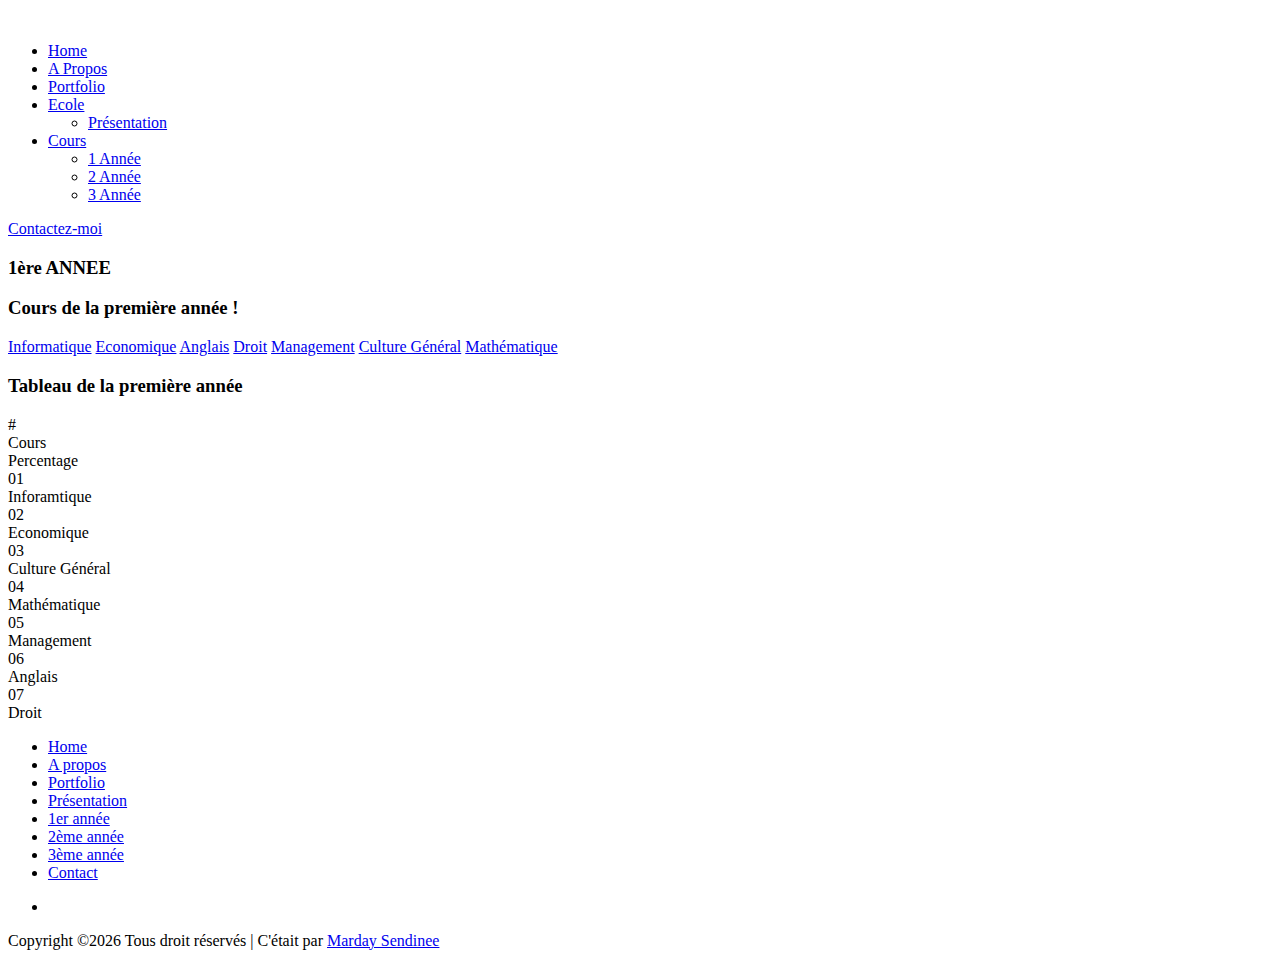
==== 1_annee.html @ f63683ca "Add files via upload" ====
<!doctype html>
<html class="no-js">

<head>
	<meta charset="utf-8">
	<meta http-equiv="x-ua-compatible" content="ie=edge">
	<title>1er ANNEE</title>
	<meta name="description" content="">
	<meta name="viewport" content="width=device-width, initial-scale=1">


	<!-- CSS here -->
	<link rel="stylesheet" href="css/bootstrap.min.css">
	<link rel="stylesheet" href="css/owl.carousel.min.css">
	<link rel="stylesheet" href="css/magnific-popup.css">
	<link rel="stylesheet" href="css/font-awesome.min.css">
	<link rel="stylesheet" href="css/themify-icons.css">
	<link rel="stylesheet" href="css/nice-select.css">
	<link rel="stylesheet" href="css/flaticon.css">
	<link rel="stylesheet" href="css/gijgo.css">
	<link rel="stylesheet" href="css/animate.min.css">
	<link rel="stylesheet" href="css/slicknav.css">
	<link rel="stylesheet" href="css/style.css">
</head>

<body>

<!-- header-start -->
<header>
	<div class="header-area ">
		<div id="sticky-header" class="main-header-area">
			<div class="container-fluid">
				<div class="row align-items-center">
					<div class="col-xl-3 col-lg-2">
						<div class="logo">
							<a href="index.html">
								<img src="img/" alt="">
							</a>
						</div>
					</div>
					<div class="col-xl-6 col-lg-7">
						<div class="main-menu  d-none d-lg-block">
							<nav>
								<ul id="navigation">
									<li><a class="active" href="index.html">Home</a></li>
									<li><a href="propos.html">A Propos</a></li>
									<li><a href="portfolio.html">Portfolio</a></li>
									<li><a href="#">Ecole<i class="ti-angle-down"></i></a>
										<ul class="submenu">
											<li><a href="presentation.html">Présentation</a></li>

										</ul>
									</li>
									<li><a href="#">Cours<i class="ti-angle-down"></i></a>
										<ul class="submenu">
											<li><a href="1_annee.html">1 Année</a></li>
											<li><a href="2_annee.html">2 Année</a></li>
											<li><a href="3_annee.html">3 Année</a></li>
										</ul>
									</li>
								</ul>
							</nav>
						</div>
					</div>
					<div class="col-xl-3 col-lg-3 d-none d-lg-block">
						<div class="Appointment">
							<div class="book_btn d-none d-lg-block">
								<a  href="contact.html">Contactez-moi</a>
							</div>
						</div>
					</div>
					<div class="col-12">
						<div class="mobile_menu d-block d-lg-none"></div>
					</div>
				</div>

			</div>
		</div>
	</div>
</header>
<!-- header-end -->
	
		<!-- bradcam_area  -->
		<div class="bradcam_area bradcam_bg_1">
			<div class="container">
				<div class="row">
					<div class="col-xl-12">
						<div class="bradcam_text text-center">
							<h3>1ère ANNEE</h3>
						</div>
					</div>
				</div>
			</div>
		</div>
		<!-- /bradcam_area  -->

	<!-- Start Button -->
	<section class="button-area">
		<div class="container box_1170 border-top-generic">
			<h3 class="text-heading">Cours de la première  année !</h3>
			<div class="button-group-area mt-10">
				<a href="https://drive.google.com/drive/folders/1gyzM9XEpqyYrhBpXBBFq2w1Y6bwKDvLF?usp=sharing" class="genric-btn default-border circle arrow">Informatique<span
						class="lnr lnr-arrow-right"></span></a>
				<a href="https://drive.google.com/drive/folders/1VkX8q8ld_ZBlMMtRL0rXyQK0SiCNajPF?usp=sharing" class="genric-btn primary-border circle arrow">Economique<span
						class="lnr lnr-arrow-right"></span></a>
				<a href="https://drive.google.com/drive/folders/1k6RNkkjGEzSWFFeIZisjd85tdmxS2czX?usp=sharing" class="genric-btn success-border circle arrow">Anglais<span
						class="lnr lnr-arrow-right"></span></a>
				<a href="https://drive.google.com/drive/folders/1YThhaov8Lv18S1R802-FIJFwimcvFgiy?usp=sharing" class="genric-btn info-border circle arrow">Droit<span
						class="lnr lnr-arrow-right"></span></a>
				<a href="https://drive.google.com/drive/folders/1OFgqxcnbnDcOKEVlpeiEdwLB2cth-7it?usp=sharing" class="genric-btn warning-border circle arrow">Management<span
						class="lnr lnr-arrow-right"></span></a>
				<a href="https://drive.google.com/drive/folders/1DbUwOjIoTmY9CjqZiZN1cnIzcQxk9Z1U?usp=sharing" class="genric-btn danger-border circle arrow">Culture Général<span
						class="lnr lnr-arrow-right"></span></a>
				<a href="https://drive.google.com/drive/folders/185nAUdRAeMuTMP8UnhdbEAjufBY3RSxd?usp=sharing" class="genric-btn warning-border circle arrow">Mathématique<span
						class="lnr lnr-arrow-right"></span></a>
			</div>
		</div>
	</section>
	<!-- End Button -->

	<!-- Start Align Area -->
			<div class="section-top-border">
				<h3 class="mb-30">Tableau de la première année</h3>
				<div class="progress-table-wrap">
					<div class="progress-table">
						<div class="table-head">
							<div class="serial">#</div>
							<div class="country">Cours</div>
							<div class="percentage">Percentage</div>
						</div>
						<div class="table-row">
							<div class="serial">01</div>
							<div class="country">Inforamtique</div>
							<div class="percentage">
								<div class="progress">
									<div class="progress-bar color-1" role="progressbar" style="width: 80%"
										aria-valuenow="80" aria-valuemin="0" aria-valuemax="100"></div>
								</div>
							</div>
						</div>
						<div class="table-row">
							<div class="serial">02</div>
							<div class="country">Economique</div>
							<div class="percentage">
								<div class="progress">
									<div class="progress-bar color-2" role="progressbar" style="width: 30%"
										aria-valuenow="30" aria-valuemin="0" aria-valuemax="100"></div>
								</div>
							</div>
						</div>
						<div class="table-row">
							<div class="serial">03</div>
							<div class="country">Culture Général</div>
							<div class="percentage">
								<div class="progress">
									<div class="progress-bar color-3" role="progressbar" style="width: 55%"
										aria-valuenow="55" aria-valuemin="0" aria-valuemax="100"></div>
								</div>
							</div>
						</div>
						<div class="table-row">
							<div class="serial">04</div>
							<div class="country">Mathématique</div>
							<div class="percentage">
								<div class="progress">
									<div class="progress-bar color-4" role="progressbar" style="width: 60%"
										aria-valuenow="60" aria-valuemin="0" aria-valuemax="100"></div>
								</div>
							</div>
						</div>
						<div class="table-row">
							<div class="serial">05</div>
							<div class="country">Management</div>
							<div class="percentage">
								<div class="progress">
									<div class="progress-bar color-8" role="progressbar" style="width: 40%"
										aria-valuenow="40" aria-valuemin="0" aria-valuemax="100"></div>
								</div>
							</div>
						</div>
						<div class="table-row">
							<div class="serial">06</div>
							<div class="country">Anglais</div>
							<div class="percentage">
								<div class="progress">
									<div class="progress-bar color-6" role="progressbar" style="width: 70%"
										aria-valuenow="70" aria-valuemin="0" aria-valuemax="100"></div>
								</div>
							</div>
						</div>
						<div class="table-row">
							<div class="serial">07</div>
							<div class="country">Droit</div>
							<div class="percentage">
								<div class="progress">
									<div class="progress-bar color-7" role="progressbar" style="width: 30%"
										aria-valuenow="30" aria-valuemin="0" aria-valuemax="100"></div>
								</div>
							</div>
						</div>
					</div>
				</div>
			</div>
	<!-- End Align Area -->

<!-- footer start -->
<footer class="footer">
	<div class="footer_top">
		<div class="container">
			<div class="row align-items-center">
				<div class="col-xl-6 col-md-6">
					<div class="menu_links">
						<ul>
							<li><a href="index.html">Home</a></li>
							<li><a href="propos.html">A propos</a></li>
							<li><a href="portfolio.html">Portfolio</a></li>
							<li><a href="presentation.html">Présentation</a></li>
							<li><a href="1_annee.html">1er année</a></li>
							<li><a href="2_annee.html">2ème année</a></li>
							<li><a href="3_annee.html">3ème année</a></li>
							<li><a href="contact.html">Contact</a></li>

						</ul>
					</div>
				</div>
				<div class="col-xl-6 col-md-6">
					<div class="socail_links">
						<ul>
							<li><a href="https://www.linkedin.com/in/sendinee-marday-591853164/"> <i class="fa fa-linkedin"></i> </a></li>
						</ul>
					</div>
				</div>
			</div>
		</div>
	</div>
	<div class="copy-right_text">
		<div class="container">
			<div class="footer_border"></div>
			<div class="row">
				<div class="col-xl-12">
					<p class="copy_right text-center">
						<!---------------------------------------Link ------------------------------------------------------->
						Copyright &copy;<script>document.write(new Date().getFullYear());</script> Tous droit réservés | C'était <i class="fa fa-heart-o" aria-hidden="true"></i> par <a href="https://www.linkedin.com/in/sendinee-marday-591853164/" target="_blank">Marday Sendinee</a>
						<!------------------------------------------- Link ---------------------------------------->
					</p>
				</div>
			</div>
		</div>
	</div>
</footer>
<!--/ footer end  -->

	<!-- JS here -->
	<script src="js/vendor/modernizr-3.5.0.min.js"></script>
	<script src="js/vendor/jquery-1.12.4.min.js"></script>
	<script src="js/popper.min.js"></script>
	<script src="js/bootstrap.min.js"></script>
	<script src="js/owl.carousel.min.js"></script>
	<script src="js/isotope.pkgd.min.js"></script>
	<script src="js/ajax-form.js"></script>
	<script src="js/waypoints.min.js"></script>
	<script src="js/jquery.counterup.min.js"></script>
	<script src="js/imagesloaded.pkgd.min.js"></script>
	<script src="js/scrollIt.js"></script>
	<script src="js/jquery.scrollUp.min.js"></script>
	<script src="js/wow.min.js"></script>
	<script src="js/nice-select.min.js"></script>
	<script src="js/jquery.slicknav.min.js"></script>
	<script src="js/jquery.magnific-popup.min.js"></script>
	<script src="js/plugins.js"></script>
	<script src="js/gijgo.min.js"></script>

	<!--contact js-->
	<script src="js/contact.js"></script>
	<script src="js/jquery.ajaxchimp.min.js"></script>
	<script src="js/jquery.form.js"></script>
	<script src="js/jquery.validate.min.js"></script>
	<script src="js/mail-script.js"></script>

	<script src="js/main.js"></script>
    <script>
        $('#datepicker').datepicker({
            iconsLibrary: 'fontawesome',
            icons: {
             rightIcon: '<span class="fa fa-caret-down"></span>'
         }
        });
        $('#datepicker2').datepicker({
            iconsLibrary: 'fontawesome',
            icons: {
             rightIcon: '<span class="fa fa-caret-down"></span>'
         }

        });
    </script>
</body>
</html>
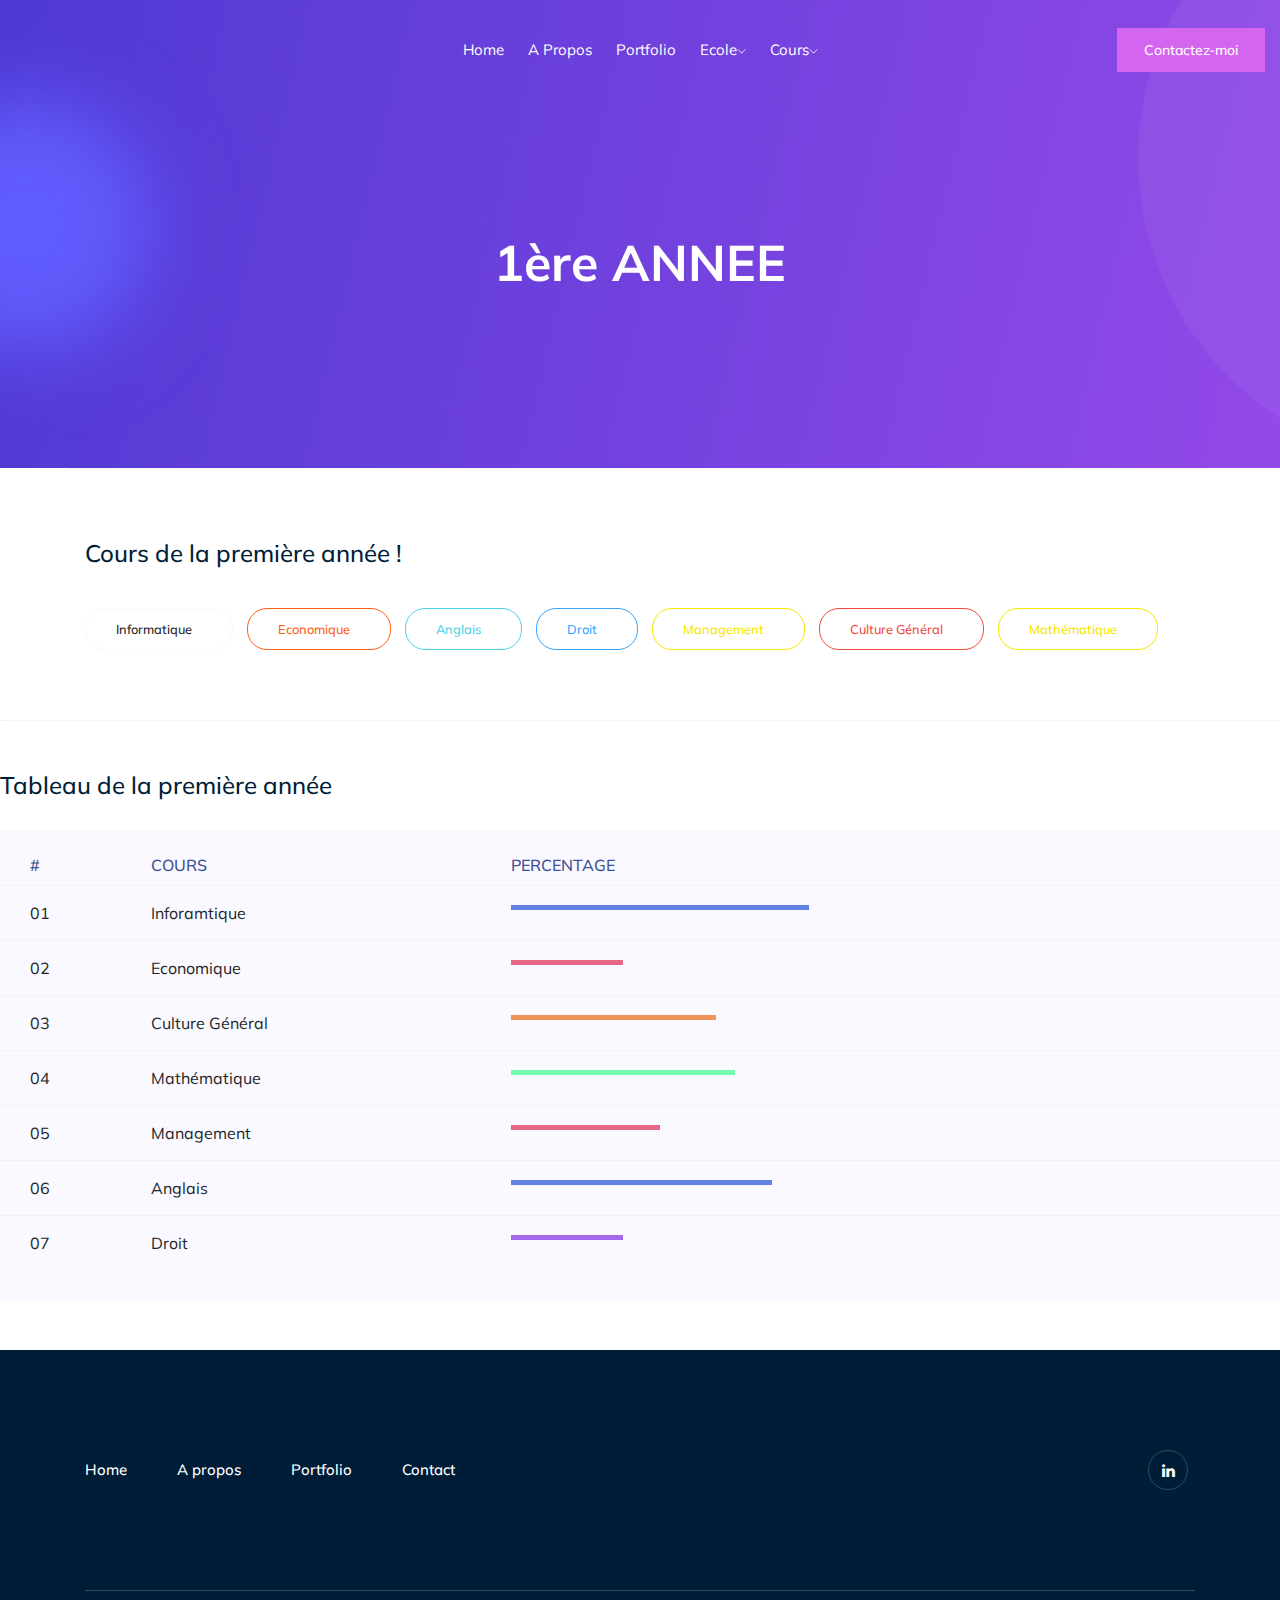
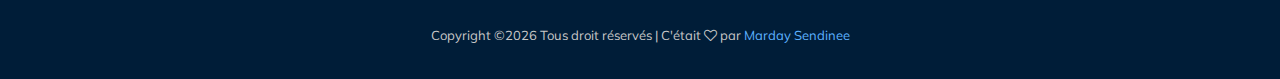
==== commit 298931aa: "Update 1_annee.html" ====
--- a/1_annee.html
+++ b/1_annee.html
@@ -214,10 +214,6 @@
 							<li><a href="index.html">Home</a></li>
 							<li><a href="propos.html">A propos</a></li>
 							<li><a href="portfolio.html">Portfolio</a></li>
-							<li><a href="presentation.html">Présentation</a></li>
-							<li><a href="1_annee.html">1er année</a></li>
-							<li><a href="2_annee.html">2ème année</a></li>
-							<li><a href="3_annee.html">3ème année</a></li>
 							<li><a href="contact.html">Contact</a></li>
 
 						</ul>
@@ -294,4 +290,4 @@
         });
     </script>
 </body>
-</html>+</html>
--- a/css/themify-icons.css
+++ b/css/themify-icons.css
@@ -0,0 +1,1081 @@
+@font-face {
+	font-family: 'themify';
+	src:url('../fonts/themify.eot?-fvbane');
+	src:url('../fonts/themify.eot?#iefix-fvbane') format('embedded-opentype'),
+		url('../fonts/themify.woff?-fvbane') format('woff'),
+		url('../fonts/themify.ttf?-fvbane') format('truetype'),
+		url('../fonts/themify.svg?-fvbane#themify') format('svg');
+	font-weight: normal;
+	font-style: normal;
+}
+
+[class^="ti-"], [class*=" ti-"] {
+	font-family: 'themify';
+	/* speak: none; */
+	font-style: normal;
+	font-weight: normal;
+	font-variant: normal;
+	text-transform: none;
+	line-height: 1;
+
+	/* Better Font Rendering =========== */
+	-webkit-font-smoothing: antialiased;
+	-moz-osx-font-smoothing: grayscale;
+}
+
+.ti-wand:before {
+	content: "\e600";
+}
+.ti-volume:before {
+	content: "\e601";
+}
+.ti-user:before {
+	content: "\e602";
+}
+.ti-unlock:before {
+	content: "\e603";
+}
+.ti-unlink:before {
+	content: "\e604";
+}
+.ti-trash:before {
+	content: "\e605";
+}
+.ti-thought:before {
+	content: "\e606";
+}
+.ti-target:before {
+	content: "\e607";
+}
+.ti-tag:before {
+	content: "\e608";
+}
+.ti-tablet:before {
+	content: "\e609";
+}
+.ti-star:before {
+	content: "\e60a";
+}
+.ti-spray:before {
+	content: "\e60b";
+}
+.ti-signal:before {
+	content: "\e60c";
+}
+.ti-shopping-cart:before {
+	content: "\e60d";
+}
+.ti-shopping-cart-full:before {
+	content: "\e60e";
+}
+.ti-settings:before {
+	content: "\e60f";
+}
+.ti-search:before {
+	content: "\e610";
+}
+.ti-zoom-in:before {
+	content: "\e611";
+}
+.ti-zoom-out:before {
+	content: "\e612";
+}
+.ti-cut:before {
+	content: "\e613";
+}
+.ti-ruler:before {
+	content: "\e614";
+}
+.ti-ruler-pencil:before {
+	content: "\e615";
+}
+.ti-ruler-alt:before {
+	content: "\e616";
+}
+.ti-bookmark:before {
+	content: "\e617";
+}
+.ti-bookmark-alt:before {
+	content: "\e618";
+}
+.ti-reload:before {
+	content: "\e619";
+}
+.ti-plus:before {
+	content: "\e61a";
+}
+.ti-pin:before {
+	content: "\e61b";
+}
+.ti-pencil:before {
+	content: "\e61c";
+}
+.ti-pencil-alt:before {
+	content: "\e61d";
+}
+.ti-paint-roller:before {
+	content: "\e61e";
+}
+.ti-paint-bucket:before {
+	content: "\e61f";
+}
+.ti-na:before {
+	content: "\e620";
+}
+.ti-mobile:before {
+	content: "\e621";
+}
+.ti-minus:before {
+	content: "\e622";
+}
+.ti-medall:before {
+	content: "\e623";
+}
+.ti-medall-alt:before {
+	content: "\e624";
+}
+.ti-marker:before {
+	content: "\e625";
+}
+.ti-marker-alt:before {
+	content: "\e626";
+}
+.ti-arrow-up:before {
+	content: "\e627";
+}
+.ti-arrow-right:before {
+	content: "\e628";
+}
+.ti-arrow-left:before {
+	content: "\e629";
+}
+.ti-arrow-down:before {
+	content: "\e62a";
+}
+.ti-lock:before {
+	content: "\e62b";
+}
+.ti-location-arrow:before {
+	content: "\e62c";
+}
+.ti-link:before {
+	content: "\e62d";
+}
+.ti-layout:before {
+	content: "\e62e";
+}
+.ti-layers:before {
+	content: "\e62f";
+}
+.ti-layers-alt:before {
+	content: "\e630";
+}
+.ti-key:before {
+	content: "\e631";
+}
+.ti-import:before {
+	content: "\e632";
+}
+.ti-image:before {
+	content: "\e633";
+}
+.ti-heart:before {
+	content: "\e634";
+}
+.ti-heart-broken:before {
+	content: "\e635";
+}
+.ti-hand-stop:before {
+	content: "\e636";
+}
+.ti-hand-open:before {
+	content: "\e637";
+}
+.ti-hand-drag:before {
+	content: "\e638";
+}
+.ti-folder:before {
+	content: "\e639";
+}
+.ti-flag:before {
+	content: "\e63a";
+}
+.ti-flag-alt:before {
+	content: "\e63b";
+}
+.ti-flag-alt-2:before {
+	content: "\e63c";
+}
+.ti-eye:before {
+	content: "\e63d";
+}
+.ti-export:before {
+	content: "\e63e";
+}
+.ti-exchange-vertical:before {
+	content: "\e63f";
+}
+.ti-desktop:before {
+	content: "\e640";
+}
+.ti-cup:before {
+	content: "\e641";
+}
+.ti-crown:before {
+	content: "\e642";
+}
+.ti-comments:before {
+	content: "\e643";
+}
+.ti-comment:before {
+	content: "\e644";
+}
+.ti-comment-alt:before {
+	content: "\e645";
+}
+.ti-close:before {
+	content: "\e646";
+}
+.ti-clip:before {
+	content: "\e647";
+}
+.ti-angle-up:before {
+	content: "\e648";
+}
+.ti-angle-right:before {
+	content: "\e649";
+}
+.ti-angle-left:before {
+	content: "\e64a";
+}
+.ti-angle-down:before {
+	content: "\e64b";
+}
+.ti-check:before {
+	content: "\e64c";
+}
+.ti-check-box:before {
+	content: "\e64d";
+}
+.ti-camera:before {
+	content: "\e64e";
+}
+.ti-announcement:before {
+	content: "\e64f";
+}
+.ti-brush:before {
+	content: "\e650";
+}
+.ti-briefcase:before {
+	content: "\e651";
+}
+.ti-bolt:before {
+	content: "\e652";
+}
+.ti-bolt-alt:before {
+	content: "\e653";
+}
+.ti-blackboard:before {
+	content: "\e654";
+}
+.ti-bag:before {
+	content: "\e655";
+}
+.ti-move:before {
+	content: "\e656";
+}
+.ti-arrows-vertical:before {
+	content: "\e657";
+}
+.ti-arrows-horizontal:before {
+	content: "\e658";
+}
+.ti-fullscreen:before {
+	content: "\e659";
+}
+.ti-arrow-top-right:before {
+	content: "\e65a";
+}
+.ti-arrow-top-left:before {
+	content: "\e65b";
+}
+.ti-arrow-circle-up:before {
+	content: "\e65c";
+}
+.ti-arrow-circle-right:before {
+	content: "\e65d";
+}
+.ti-arrow-circle-left:before {
+	content: "\e65e";
+}
+.ti-arrow-circle-down:before {
+	content: "\e65f";
+}
+.ti-angle-double-up:before {
+	content: "\e660";
+}
+.ti-angle-double-right:before {
+	content: "\e661";
+}
+.ti-angle-double-left:before {
+	content: "\e662";
+}
+.ti-angle-double-down:before {
+	content: "\e663";
+}
+.ti-zip:before {
+	content: "\e664";
+}
+.ti-world:before {
+	content: "\e665";
+}
+.ti-wheelchair:before {
+	content: "\e666";
+}
+.ti-view-list:before {
+	content: "\e667";
+}
+.ti-view-list-alt:before {
+	content: "\e668";
+}
+.ti-view-grid:before {
+	content: "\e669";
+}
+.ti-uppercase:before {
+	content: "\e66a";
+}
+.ti-upload:before {
+	content: "\e66b";
+}
+.ti-underline:before {
+	content: "\e66c";
+}
+.ti-truck:before {
+	content: "\e66d";
+}
+.ti-timer:before {
+	content: "\e66e";
+}
+.ti-ticket:before {
+	content: "\e66f";
+}
+.ti-thumb-up:before {
+	content: "\e670";
+}
+.ti-thumb-down:before {
+	content: "\e671";
+}
+.ti-text:before {
+	content: "\e672";
+}
+.ti-stats-up:before {
+	content: "\e673";
+}
+.ti-stats-down:before {
+	content: "\e674";
+}
+.ti-split-v:before {
+	content: "\e675";
+}
+.ti-split-h:before {
+	content: "\e676";
+}
+.ti-smallcap:before {
+	content: "\e677";
+}
+.ti-shine:before {
+	content: "\e678";
+}
+.ti-shift-right:before {
+	content: "\e679";
+}
+.ti-shift-left:before {
+	content: "\e67a";
+}
+.ti-shield:before {
+	content: "\e67b";
+}
+.ti-notepad:before {
+	content: "\e67c";
+}
+.ti-server:before {
+	content: "\e67d";
+}
+.ti-quote-right:before {
+	content: "\e67e";
+}
+.ti-quote-left:before {
+	content: "\e67f";
+}
+.ti-pulse:before {
+	content: "\e680";
+}
+.ti-printer:before {
+	content: "\e681";
+}
+.ti-power-off:before {
+	content: "\e682";
+}
+.ti-plug:before {
+	content: "\e683";
+}
+.ti-pie-chart:before {
+	content: "\e684";
+}
+.ti-paragraph:before {
+	content: "\e685";
+}
+.ti-panel:before {
+	content: "\e686";
+}
+.ti-package:before {
+	content: "\e687";
+}
+.ti-music:before {
+	content: "\e688";
+}
+.ti-music-alt:before {
+	content: "\e689";
+}
+.ti-mouse:before {
+	content: "\e68a";
+}
+.ti-mouse-alt:before {
+	content: "\e68b";
+}
+.ti-money:before {
+	content: "\e68c";
+}
+.ti-microphone:before {
+	content: "\e68d";
+}
+.ti-menu:before {
+	content: "\e68e";
+}
+.ti-menu-alt:before {
+	content: "\e68f";
+}
+.ti-map:before {
+	content: "\e690";
+}
+.ti-map-alt:before {
+	content: "\e691";
+}
+.ti-loop:before {
+	content: "\e692";
+}
+.ti-location-pin:before {
+	content: "\e693";
+}
+.ti-list:before {
+	content: "\e694";
+}
+.ti-light-bulb:before {
+	content: "\e695";
+}
+.ti-Italic:before {
+	content: "\e696";
+}
+.ti-info:before {
+	content: "\e697";
+}
+.ti-infinite:before {
+	content: "\e698";
+}
+.ti-id-badge:before {
+	content: "\e699";
+}
+.ti-hummer:before {
+	content: "\e69a";
+}
+.ti-home:before {
+	content: "\e69b";
+}
+.ti-help:before {
+	content: "\e69c";
+}
+.ti-headphone:before {
+	content: "\e69d";
+}
+.ti-harddrives:before {
+	content: "\e69e";
+}
+.ti-harddrive:before {
+	content: "\e69f";
+}
+.ti-gift:before {
+	content: "\e6a0";
+}
+.ti-game:before {
+	content: "\e6a1";
+}
+.ti-filter:before {
+	content: "\e6a2";
+}
+.ti-files:before {
+	content: "\e6a3";
+}
+.ti-file:before {
+	content: "\e6a4";
+}
+.ti-eraser:before {
+	content: "\e6a5";
+}
+.ti-envelope:before {
+	content: "\e6a6";
+}
+.ti-download:before {
+	content: "\e6a7";
+}
+.ti-direction:before {
+	content: "\e6a8";
+}
+.ti-direction-alt:before {
+	content: "\e6a9";
+}
+.ti-dashboard:before {
+	content: "\e6aa";
+}
+.ti-control-stop:before {
+	content: "\e6ab";
+}
+.ti-control-shuffle:before {
+	content: "\e6ac";
+}
+.ti-control-play:before {
+	content: "\e6ad";
+}
+.ti-control-pause:before {
+	content: "\e6ae";
+}
+.ti-control-forward:before {
+	content: "\e6af";
+}
+.ti-control-backward:before {
+	content: "\e6b0";
+}
+.ti-cloud:before {
+	content: "\e6b1";
+}
+.ti-cloud-up:before {
+	content: "\e6b2";
+}
+.ti-cloud-down:before {
+	content: "\e6b3";
+}
+.ti-clipboard:before {
+	content: "\e6b4";
+}
+.ti-car:before {
+	content: "\e6b5";
+}
+.ti-calendar:before {
+	content: "\e6b6";
+}
+.ti-book:before {
+	content: "\e6b7";
+}
+.ti-bell:before {
+	content: "\e6b8";
+}
+.ti-basketball:before {
+	content: "\e6b9";
+}
+.ti-bar-chart:before {
+	content: "\e6ba";
+}
+.ti-bar-chart-alt:before {
+	content: "\e6bb";
+}
+.ti-back-right:before {
+	content: "\e6bc";
+}
+.ti-back-left:before {
+	content: "\e6bd";
+}
+.ti-arrows-corner:before {
+	content: "\e6be";
+}
+.ti-archive:before {
+	content: "\e6bf";
+}
+.ti-anchor:before {
+	content: "\e6c0";
+}
+.ti-align-right:before {
+	content: "\e6c1";
+}
+.ti-align-left:before {
+	content: "\e6c2";
+}
+.ti-align-justify:before {
+	content: "\e6c3";
+}
+.ti-align-center:before {
+	content: "\e6c4";
+}
+.ti-alert:before {
+	content: "\e6c5";
+}
+.ti-alarm-clock:before {
+	content: "\e6c6";
+}
+.ti-agenda:before {
+	content: "\e6c7";
+}
+.ti-write:before {
+	content: "\e6c8";
+}
+.ti-window:before {
+	content: "\e6c9";
+}
+.ti-widgetized:before {
+	content: "\e6ca";
+}
+.ti-widget:before {
+	content: "\e6cb";
+}
+.ti-widget-alt:before {
+	content: "\e6cc";
+}
+.ti-wallet:before {
+	content: "\e6cd";
+}
+.ti-video-clapper:before {
+	content: "\e6ce";
+}
+.ti-video-camera:before {
+	content: "\e6cf";
+}
+.ti-vector:before {
+	content: "\e6d0";
+}
+.ti-themify-logo:before {
+	content: "\e6d1";
+}
+.ti-themify-favicon:before {
+	content: "\e6d2";
+}
+.ti-themify-favicon-alt:before {
+	content: "\e6d3";
+}
+.ti-support:before {
+	content: "\e6d4";
+}
+.ti-stamp:before {
+	content: "\e6d5";
+}
+.ti-split-v-alt:before {
+	content: "\e6d6";
+}
+.ti-slice:before {
+	content: "\e6d7";
+}
+.ti-shortcode:before {
+	content: "\e6d8";
+}
+.ti-shift-right-alt:before {
+	content: "\e6d9";
+}
+.ti-shift-left-alt:before {
+	content: "\e6da";
+}
+.ti-ruler-alt-2:before {
+	content: "\e6db";
+}
+.ti-receipt:before {
+	content: "\e6dc";
+}
+.ti-pin2:before {
+	content: "\e6dd";
+}
+.ti-pin-alt:before {
+	content: "\e6de";
+}
+.ti-pencil-alt2:before {
+	content: "\e6df";
+}
+.ti-palette:before {
+	content: "\e6e0";
+}
+.ti-more:before {
+	content: "\e6e1";
+}
+.ti-more-alt:before {
+	content: "\e6e2";
+}
+.ti-microphone-alt:before {
+	content: "\e6e3";
+}
+.ti-magnet:before {
+	content: "\e6e4";
+}
+.ti-line-double:before {
+	content: "\e6e5";
+}
+.ti-line-dotted:before {
+	content: "\e6e6";
+}
+.ti-line-dashed:before {
+	content: "\e6e7";
+}
+.ti-layout-width-full:before {
+	content: "\e6e8";
+}
+.ti-layout-width-default:before {
+	content: "\e6e9";
+}
+.ti-layout-width-default-alt:before {
+	content: "\e6ea";
+}
+.ti-layout-tab:before {
+	content: "\e6eb";
+}
+.ti-layout-tab-window:before {
+	content: "\e6ec";
+}
+.ti-layout-tab-v:before {
+	content: "\e6ed";
+}
+.ti-layout-tab-min:before {
+	content: "\e6ee";
+}
+.ti-layout-slider:before {
+	content: "\e6ef";
+}
+.ti-layout-slider-alt:before {
+	content: "\e6f0";
+}
+.ti-layout-sidebar-right:before {
+	content: "\e6f1";
+}
+.ti-layout-sidebar-none:before {
+	content: "\e6f2";
+}
+.ti-layout-sidebar-left:before {
+	content: "\e6f3";
+}
+.ti-layout-placeholder:before {
+	content: "\e6f4";
+}
+.ti-layout-menu:before {
+	content: "\e6f5";
+}
+.ti-layout-menu-v:before {
+	content: "\e6f6";
+}
+.ti-layout-menu-separated:before {
+	content: "\e6f7";
+}
+.ti-layout-menu-full:before {
+	content: "\e6f8";
+}
+.ti-layout-media-right-alt:before {
+	content: "\e6f9";
+}
+.ti-layout-media-right:before {
+	content: "\e6fa";
+}
+.ti-layout-media-overlay:before {
+	content: "\e6fb";
+}
+.ti-layout-media-overlay-alt:before {
+	content: "\e6fc";
+}
+.ti-layout-media-overlay-alt-2:before {
+	content: "\e6fd";
+}
+.ti-layout-media-left-alt:before {
+	content: "\e6fe";
+}
+.ti-layout-media-left:before {
+	content: "\e6ff";
+}
+.ti-layout-media-center-alt:before {
+	content: "\e700";
+}
+.ti-layout-media-center:before {
+	content: "\e701";
+}
+.ti-layout-list-thumb:before {
+	content: "\e702";
+}
+.ti-layout-list-thumb-alt:before {
+	content: "\e703";
+}
+.ti-layout-list-post:before {
+	content: "\e704";
+}
+.ti-layout-list-large-image:before {
+	content: "\e705";
+}
+.ti-layout-line-solid:before {
+	content: "\e706";
+}
+.ti-layout-grid4:before {
+	content: "\e707";
+}
+.ti-layout-grid3:before {
+	content: "\e708";
+}
+.ti-layout-grid2:before {
+	content: "\e709";
+}
+.ti-layout-grid2-thumb:before {
+	content: "\e70a";
+}
+.ti-layout-cta-right:before {
+	content: "\e70b";
+}
+.ti-layout-cta-left:before {
+	content: "\e70c";
+}
+.ti-layout-cta-center:before {
+	content: "\e70d";
+}
+.ti-layout-cta-btn-right:before {
+	content: "\e70e";
+}
+.ti-layout-cta-btn-left:before {
+	content: "\e70f";
+}
+.ti-layout-column4:before {
+	content: "\e710";
+}
+.ti-layout-column3:before {
+	content: "\e711";
+}
+.ti-layout-column2:before {
+	content: "\e712";
+}
+.ti-layout-accordion-separated:before {
+	content: "\e713";
+}
+.ti-layout-accordion-merged:before {
+	content: "\e714";
+}
+.ti-layout-accordion-list:before {
+	content: "\e715";
+}
+.ti-ink-pen:before {
+	content: "\e716";
+}
+.ti-info-alt:before {
+	content: "\e717";
+}
+.ti-help-alt:before {
+	content: "\e718";
+}
+.ti-headphone-alt:before {
+	content: "\e719";
+}
+.ti-hand-point-up:before {
+	content: "\e71a";
+}
+.ti-hand-point-right:before {
+	content: "\e71b";
+}
+.ti-hand-point-left:before {
+	content: "\e71c";
+}
+.ti-hand-point-down:before {
+	content: "\e71d";
+}
+.ti-gallery:before {
+	content: "\e71e";
+}
+.ti-face-smile:before {
+	content: "\e71f";
+}
+.ti-face-sad:before {
+	content: "\e720";
+}
+.ti-credit-card:before {
+	content: "\e721";
+}
+.ti-control-skip-forward:before {
+	content: "\e722";
+}
+.ti-control-skip-backward:before {
+	content: "\e723";
+}
+.ti-control-record:before {
+	content: "\e724";
+}
+.ti-control-eject:before {
+	content: "\e725";
+}
+.ti-comments-smiley:before {
+	content: "\e726";
+}
+.ti-brush-alt:before {
+	content: "\e727";
+}
+.ti-youtube:before {
+	content: "\e728";
+}
+.ti-vimeo:before {
+	content: "\e729";
+}
+.ti-twitter:before {
+	content: "\e72a";
+}
+.ti-time:before {
+	content: "\e72b";
+}
+.ti-tumblr:before {
+	content: "\e72c";
+}
+.ti-skype:before {
+	content: "\e72d";
+}
+.ti-share:before {
+	content: "\e72e";
+}
+.ti-share-alt:before {
+	content: "\e72f";
+}
+.ti-rocket:before {
+	content: "\e730";
+}
+.ti-pinterest:before {
+	content: "\e731";
+}
+.ti-new-window:before {
+	content: "\e732";
+}
+.ti-microsoft:before {
+	content: "\e733";
+}
+.ti-list-ol:before {
+	content: "\e734";
+}
+.ti-linkedin:before {
+	content: "\e735";
+}
+.ti-layout-sidebar-2:before {
+	content: "\e736";
+}
+.ti-layout-grid4-alt:before {
+	content: "\e737";
+}
+.ti-layout-grid3-alt:before {
+	content: "\e738";
+}
+.ti-layout-grid2-alt:before {
+	content: "\e739";
+}
+.ti-layout-column4-alt:before {
+	content: "\e73a";
+}
+.ti-layout-column3-alt:before {
+	content: "\e73b";
+}
+.ti-layout-column2-alt:before {
+	content: "\e73c";
+}
+.ti-instagram:before {
+	content: "\e73d";
+}
+.ti-google:before {
+	content: "\e73e";
+}
+.ti-github:before {
+	content: "\e73f";
+}
+.ti-flickr:before {
+	content: "\e740";
+}
+.ti-facebook:before {
+	content: "\e741";
+}
+.ti-dropbox:before {
+	content: "\e742";
+}
+.ti-dribbble:before {
+	content: "\e743";
+}
+.ti-apple:before {
+	content: "\e744";
+}
+.ti-android:before {
+	content: "\e745";
+}
+.ti-save:before {
+	content: "\e746";
+}
+.ti-save-alt:before {
+	content: "\e747";
+}
+.ti-yahoo:before {
+	content: "\e748";
+}
+.ti-wordpress:before {
+	content: "\e749";
+}
+.ti-vimeo-alt:before {
+	content: "\e74a";
+}
+.ti-twitter-alt:before {
+	content: "\e74b";
+}
+.ti-tumblr-alt:before {
+	content: "\e74c";
+}
+.ti-trello:before {
+	content: "\e74d";
+}
+.ti-stack-overflow:before {
+	content: "\e74e";
+}
+.ti-soundcloud:before {
+	content: "\e74f";
+}
+.ti-sharethis:before {
+	content: "\e750";
+}
+.ti-sharethis-alt:before {
+	content: "\e751";
+}
+.ti-reddit:before {
+	content: "\e752";
+}
+.ti-pinterest-alt:before {
+	content: "\e753";
+}
+.ti-microsoft-alt:before {
+	content: "\e754";
+}
+.ti-linux:before {
+	content: "\e755";
+}
+.ti-jsfiddle:before {
+	content: "\e756";
+}
+.ti-joomla:before {
+	content: "\e757";
+}
+.ti-html5:before {
+	content: "\e758";
+}
+.ti-flickr-alt:before {
+	content: "\e759";
+}
+.ti-email:before {
+	content: "\e75a";
+}
+.ti-drupal:before {
+	content: "\e75b";
+}
+.ti-dropbox-alt:before {
+	content: "\e75c";
+}
+.ti-css3:before {
+	content: "\e75d";
+}
+.ti-rss:before {
+	content: "\e75e";
+}
+.ti-rss-alt:before {
+	content: "\e75f";
+}
--- a/css/nice-select.css
+++ b/css/nice-select.css
@@ -0,0 +1,140 @@
+.nice-select {
+  -webkit-tap-highlight-color: transparent;
+  background-color: #fff;
+  border-radius: 5px;
+  border: solid 1px #e8e8e8;
+  box-sizing: border-box;
+  clear: both;
+  cursor: pointer;
+  display: block;
+  float: left;
+  font-family: inherit;
+  font-size: 14px;
+  font-weight: normal;
+  height: 42px;
+  line-height: 40px;
+  outline: none;
+  padding-left: 18px;
+  padding-right: 30px;
+  position: relative;
+  text-align: left !important;
+  -webkit-transition: all 0.2s ease-in-out;
+  transition: all 0.2s ease-in-out;
+  -webkit-user-select: none;
+     -moz-user-select: none;
+      -ms-user-select: none;
+          user-select: none;
+  white-space: nowrap;
+  width: auto; }
+  .nice-select:hover {
+    border-color: #dbdbdb; }
+  .nice-select:active, .nice-select.open, .nice-select:focus {
+    border-color: #999; }
+
+
+  .nice-select.disabled {
+    border-color: #ededed;
+    color: #999;
+    pointer-events: none; }
+    .nice-select.disabled:after {
+      border-color: #cccccc; }
+  .nice-select.wide {
+    width: 100%; }
+    .nice-select.wide .list {
+      left: 0 !important;
+      right: 0 !important; }
+  .nice-select.right {
+    float: right; }
+    .nice-select.right .list {
+      left: auto;
+      right: 0; }
+  .nice-select.small {
+    font-size: 12px;
+    height: 36px;
+    line-height: 34px; }
+    .nice-select.small:after {
+      height: 4px;
+      width: 4px; }
+    .nice-select.small .option {
+      line-height: 34px;
+      min-height: 34px; }
+  .nice-select .list {
+    background-color: #fff;
+    border-radius: 5px;
+    box-shadow: 0 0 0 1px rgba(68, 68, 68, 0.11);
+    box-sizing: border-box;
+    margin-top: 4px;
+    opacity: 0;
+    overflow: hidden;
+    padding: 0;
+    pointer-events: none;
+    position: absolute;
+    top: 100%;
+    left: 0;
+    -webkit-transform-origin: 50% 0;
+        -ms-transform-origin: 50% 0;
+            transform-origin: 50% 0;
+    -webkit-transform: scale(0.75) translateY(-21px);
+        -ms-transform: scale(0.75) translateY(-21px);
+            transform: scale(0.75) translateY(-21px);
+    -webkit-transition: all 0.2s cubic-bezier(0.5, 0, 0, 1.25), opacity 0.15s ease-out;
+    transition: all 0.2s cubic-bezier(0.5, 0, 0, 1.25), opacity 0.15s ease-out;
+    z-index: 9; }
+    .nice-select .list:hover .option:not(:hover) {
+      background-color: transparent !important; }
+  .nice-select .option {
+    cursor: pointer;
+    font-weight: 400;
+    line-height: 40px;
+    list-style: none;
+    min-height: 40px;
+    outline: none;
+    padding-left: 18px;
+    padding-right: 29px;
+    text-align: left;
+    -webkit-transition: all 0.2s;
+    transition: all 0.2s; }
+    .nice-select .option:hover, .nice-select .option.focus, .nice-select .option.selected.focus {
+      background-color: #f6f6f6; }
+    .nice-select .option.selected {
+      font-weight: bold; }
+    .nice-select .option.disabled {
+      background-color: transparent;
+      color: #999;
+      cursor: default; }
+
+.no-csspointerevents .nice-select .list {
+  display: none; }
+
+.no-csspointerevents .nice-select.open .list {
+  display: block; }
+
+
+
+
+
+  /* ,,,,,,,,,,,,,,,, */
+
+
+  .nice-select:after {
+    content: "\e64b";
+    display: block;
+    height: 5px;
+    margin-top: -5px;
+    pointer-events: none;
+    position: absolute;
+    right: 30px;
+    top: 8px;
+    transition: all 0.15s ease-in-out;
+    width: 5px;
+    font-family: 'themify';
+    color: #ddd; }
+
+    .nice-select.open:after {
+ }
+    .nice-select.open .list {
+      opacity: 1;
+      pointer-events: auto;
+      -webkit-transform: scale(1) translateY(0);
+          -ms-transform: scale(1) translateY(0);
+              transform: scale(1) translateY(0); }--- a/css/flaticon.css
+++ b/css/flaticon.css
@@ -0,0 +1,56 @@
+
+
+	/*
+  	Flaticon icon font: Flaticon
+  	Creation date: 07/09/2019 08:07
+  	*/
+
+	  @font-face {
+		font-family: "Flaticon";
+		src: url("../fonts/Flaticon.eot");
+		src: url("../fonts/Flaticon.eot");
+		src: url("../fonts/Flaticon.eot?#iefix") format("embedded-opentype"),
+			 url("../fonts/Flaticon.woff2") format("woff2"),
+			 url("../fonts/Flaticon.woff") format("woff"),
+			 url("../fonts/Flaticon.ttf") format("truetype"),
+			 url("../fonts/Flaticon.svg#Flaticon") format("svg");
+		font-weight: normal;
+		font-style: normal;
+	  }
+	  
+	  @media screen and (-webkit-min-device-pixel-ratio:0) {
+		@font-face {
+		  font-family: "Flaticon";
+		  src: url("./Flaticon.svg#Flaticon") format("svg");
+		}
+	  }
+	  
+	  [class^="flaticon-"]:before, [class*=" flaticon-"]:before,
+	  [class^="flaticon-"]:after, [class*=" flaticon-"]:after {   
+		font-family: Flaticon;
+			  font-size: 20px;
+	  font-style: normal;
+	  margin-left: 20px;
+	  }
+	  
+	.flaticon-legal-paper:before {
+		content: "\e001";
+	}
+	.flaticon-case:before {
+		content: "\e002";
+	}
+	.flaticon-survey:before {
+		content: "\e003";
+	}
+	.flaticon-bar-chart:before {
+		content: "\e004";
+	}
+	.flaticon-controls:before {
+		content: "\e005";
+	}
+	.flaticon-puzzle:before {
+		content: "\e006";
+	}
+	.flaticon-right:before {
+		content: "\e007";
+	}--- a/css/gijgo.css
+++ b/css/gijgo.css
@@ -0,0 +1,2704 @@
+.gj-button {
+    background-color: #f5f5f5;
+    border: 1px solid #ddd;
+    color: #000;
+    border-radius: 3px;
+    padding: 6px 10px;
+    cursor: pointer;
+}
+
+.gj-unselectable {
+    -webkit-touch-callout: none;
+    -webkit-user-select: none;
+    -khtml-user-select: none;
+    -moz-user-select: none;
+    -ms-user-select: none;
+    user-select: none;
+}
+
+.gj-row {
+    display: -webkit-box;
+    display: -ms-flexbox;
+    display: flex;
+    -ms-flex-wrap: wrap;
+    flex-wrap: wrap;
+}
+
+.gj-margin-left-5 {
+    margin-left: 5px;
+}
+
+.gj-margin-left-10 {
+    margin-left: 10px;
+}
+
+.gj-width-full {
+    width: 100%;
+}
+
+.gj-cursor-pointer {
+    cursor: pointer;
+}
+
+.gj-text-align-center {
+    text-align: center;
+}
+
+.gj-font-size-16 {
+    font-size: 16px;
+}
+
+.gj-hidden {
+    display: none;
+}
+
+/** Material Design */
+.gj-button-md {
+    background: 0 0;
+    border: none;
+    border-radius: 2px;
+    color: rgba(0, 0, 0, 0.87);
+    position: relative;
+    height: 36px;
+    margin: 0;
+    min-width: 64px;
+    padding: 0 16px;
+    display: inline-block;
+    font-family: "Roboto","Helvetica","Arial",sans-serif;
+    font-size: 1rem;
+    font-weight: 500;
+    text-transform: uppercase;
+    letter-spacing: 0;
+    overflow: hidden;
+    will-change: box-shadow;
+    transition: box-shadow .2s cubic-bezier(.4,0,1,1),background-color .2s cubic-bezier(.4,0,.2,1),color .2s cubic-bezier(.4,0,.2,1);
+    outline: none;
+    cursor: pointer;
+    text-decoration: none;
+    text-align: center;
+    line-height: 36px;
+    vertical-align: middle;
+    overflow: hidden;
+    -webkit-user-select: none;
+    -moz-user-select: none;
+    -ms-user-select: none;
+    user-select: none;
+}
+
+.gj-button-md:hover {
+    background-color: rgba(158,158,158,.2);
+}
+
+.gj-button-md:disabled {
+    color: rgba(0,0,0,.26);
+    background: 0 0;
+}
+
+.gj-button-md .material-icons,
+.gj-button-md .gj-icon {
+    vertical-align: middle;
+    /*font-size: 1.3rem;
+    margin-right: 4px;*/
+}
+
+.gj-button-md.gj-button-md-icon {
+    width: 24px;
+    height: 31px;
+    min-width: 24px;
+    padding: 0px;
+    display: table;
+}
+
+.gj-button-md.gj-button-md-icon .material-icons,
+.gj-button-md.gj-button-md-icon .gj-icon {
+    display: table-cell;
+    margin-right: 0px;
+    width: 24px;
+    height: 24px;
+}
+
+.gj-button-md.active {
+    background-color: rgba(158,158,158,.4);
+}
+
+.gj-button-md-group {
+    position: relative;
+    display: inline-block;
+    vertical-align: middle;
+}
+
+.gj-textbox-md {
+    border: none;
+    border-bottom: 1px solid rgba(0,0,0,.42);
+    display: block;
+    font-family: "Helvetica","Arial",sans-serif;
+    font-size: 16px;
+    line-height: 16px;
+    padding: 4px 0px;
+    margin: 0;
+    width: 100%;
+    background: 0 0;
+    text-align: left;
+    color: rgba(0,0,0,.87);
+}
+
+.gj-textbox-md:focus,
+.gj-textbox-md:active {
+    border-bottom: 2px solid rgba(0,0,0,.42);
+    outline: none;
+}
+
+.gj-textbox-md::placeholder {
+    color: #8e8e8e;
+}
+
+.gj-textbox-md:-ms-input-placeholder {
+    color: #8e8e8e;
+}
+
+.gj-textbox-md::-ms-input-placeholder {
+    color: #8e8e8e;
+}
+
+.gj-md-spacer-24 {
+    min-width: 24px;
+    width: 24px;
+    display: inline-block;
+}
+
+.gj-md-spacer-32 {
+    min-width: 32px;
+    width: 32px;
+    display: inline-block;
+}
+
+.gj-modal {
+    position: fixed;
+    top: 0;
+    right: 0;
+    bottom: 0;
+    left: 0;
+    z-index: 1203;
+    display: none;
+    overflow: hidden;
+    -webkit-overflow-scrolling: touch;
+    outline: 0;
+    background-color: rgba(0, 0, 0, 0.54118);
+    transition: 200ms ease opacity;
+    will-change: opacity;
+}
+
+/* List */
+ul.gj-list li [data-role="wrapper"] {
+    display: table;
+    width: 100%;
+}
+
+ul.gj-list li [data-role="checkbox"] {
+    display: table-cell;
+    vertical-align:middle;
+    text-align:center;
+}
+
+ul.gj-list li [data-role="image"] {
+    display: table-cell;
+    vertical-align:middle;
+    text-align:center;
+}
+
+ul.gj-list li [data-role="display"] {
+    display: table-cell;
+    vertical-align:middle;
+    cursor: pointer;
+}
+
+ul.gj-list li [data-role="display"]:empty:before {
+  content: "\200b"; /* unicode zero width space character */
+}
+
+/* List - Bootstrap */
+ul.gj-list-bootstrap {
+    padding-left: 0px;
+    margin-bottom: 0px;
+}
+
+ul.gj-list-bootstrap li {
+    padding: 0px;
+}
+
+ul.gj-list-bootstrap li [data-role="wrapper"] {
+    padding: 0px 10px;
+}
+
+ul.gj-list-bootstrap li [data-role="checkbox"] {
+    width: 24px;
+    padding: 3px;
+}
+
+ul.gj-list-bootstrap li [data-role="image"] {
+    width: 24px;
+    height: 24px;
+}
+
+ul.gj-list-bootstrap li [data-role="display"] {
+    padding: 8px 0px 8px 4px;
+}
+
+.list-group-item.active ul li, .list-group-item.active:focus ul li, .list-group-item.active:hover ul li {
+    text-shadow: none;
+    color:initial;
+}
+
+/* List - Material Design */
+ul.gj-list-md {
+    padding: 0px;
+    list-style: none;
+    list-style-type: none;
+    line-height: 24px;
+    letter-spacing: 0;
+    color: #616161; /* Gray 700 */
+}
+
+ul.gj-list-md li {
+    display: list-item;
+    list-style-type: none;
+    padding: 0px;
+    min-height: unset;
+    box-sizing: border-box;
+    align-items: center;
+    cursor: default;
+    overflow: hidden;
+
+    font-family: "Roboto","Helvetica","Arial",sans-serif;
+    font-size: 16px;
+    font-weight: 400;
+    letter-spacing: .04em;
+    line-height: 1;
+    
+    -webkit-flex-direction: row;
+    -ms-flex-direction: row;
+    flex-direction: row;
+    -webkit-flex-wrap: nowrap;
+    -ms-flex-wrap: nowrap;
+    flex-wrap: nowrap;
+}
+
+ul.gj-list-md li [data-role="checkbox"] {
+    height: 24px;
+    width: 24px;
+}
+
+ul.gj-list-md li [data-role="image"] {
+    height: 24px;
+    width: 24px;
+}
+
+ul.gj-list-md li [data-role="display"] {
+    padding: 8px 0px 8px 5px;
+    order: 0;
+    flex-grow: 2;
+    text-decoration: none;
+    box-sizing: border-box;
+    align-items: center;
+    text-align: left;
+    color: rgba(0,0,0,.87);
+}
+
+ul.gj-list-md li.disabled>[data-role="wrapper"]>[data-role="display"] {
+    color: #9E9E9E; /* Gray 500 */
+}
+
+.gj-list-md-active {
+    background: #e0e0e0;
+    color: #3f51b5;
+}
+
+
+/* Picker */
+.gj-picker {
+    position: absolute;
+    z-index: 1203;
+    background-color: #fff;
+}
+
+.gj-picker .selected {
+    color: #fff;
+}
+
+/* Material Design */
+.gj-picker-md {
+    font-family: "Roboto","Helvetica","Arial",sans-serif;
+    font-size: 16px;
+    font-weight: 400;
+    letter-spacing: .04em;
+    line-height: 1;
+    color: rgba(0,0,0,.87);
+    border: 1px solid #E0E0E0;
+}
+
+.gj-modal .gj-picker-md {
+    border: 0px;
+}
+
+.gj-picker-md [role="header"] {
+    color: rgba(255, 255, 255, 0.54);
+    display: flex;
+    background: #2196f3;
+    align-items: baseline;
+    user-select: none;
+    justify-content: center;
+}
+
+.gj-picker-md [role="footer"] {
+    float: right;
+    padding: 10px;
+}
+
+.gj-picker-md [role="footer"] button.gj-button-md {
+    color: #2196f3;
+    font-weight: bold;
+    font-size: 13px;
+}
+
+/* Bootstrap */
+.gj-picker-bootstrap {
+    border-radius: 4px;
+    border: 1px solid #E0E0E0;
+}
+
+.gj-picker-bootstrap .selected {
+    color: #888;
+}
+
+.gj-picker-bootstrap [role="header"] {
+    background: #eee;
+    color: #AAA;
+}
+@font-face {
+    font-family: 'gijgo-material';
+    src: url('../fonts/gijgo-material.eot?235541');
+    src: url('../fonts/gijgo-material.eot?235541#iefix') format('embedded-opentype'), url('../fonts/gijgo-material.ttf?235541') format('truetype'), url('../fonts/gijgo-material.woff?235541') format('woff'), url('../fonts/gijgo-material.svg?235541#gijgo-material') format('svg');
+    font-weight: normal;
+    font-style: normal;
+}
+
+.gj-icon {
+    /* use !important to prevent issues with browser extensions that change fonts */
+    font-family: 'gijgo-material' !important;
+    font-size: 24px;
+    speak: none;
+    font-style: normal;
+    font-weight: normal;
+    font-variant: normal;
+    text-transform: none;
+    line-height: 1;
+    /* Enable Ligatures ================ */
+    letter-spacing: 0;
+    -webkit-font-feature-settings: "liga";
+    -moz-font-feature-settings: "liga=1";
+    -moz-font-feature-settings: "liga";
+    -ms-font-feature-settings: "liga" 1;
+    font-feature-settings: "liga";
+    -webkit-font-variant-ligatures: discretionary-ligatures;
+    font-variant-ligatures: discretionary-ligatures;
+    /* Better Font Rendering =========== */
+    -webkit-font-smoothing: antialiased;
+    -moz-osx-font-smoothing: grayscale;
+}
+
+.gj-icon.undo:before {
+    content: "\e900";
+}
+
+.gj-icon.vertical-align-top:before {
+    content: "\e901";
+}
+
+.gj-icon.vertical-align-center:before {
+    content: "\e902";
+}
+
+.gj-icon.vertical-align-bottom:before {
+    content: "\e903";
+}
+
+.gj-icon.arrow-dropup:before {
+    content: "\e904";
+}
+
+.gj-icon.clock:before {
+    content: "\e905";
+}
+
+.gj-icon.refresh:before {
+    content: "\e906";
+}
+
+.gj-icon.last-page:before {
+    content: "\e907";
+}
+
+.gj-icon.first-page:before {
+    content: "\e908";
+}
+
+.gj-icon.cancel:before {
+    content: "\e909";
+}
+
+.gj-icon.clear:before {
+    content: "\e90a";
+}
+
+.gj-icon.check-circle:before {
+    content: "\e90b";
+}
+
+.gj-icon.delete:before {
+    content: "\e90c";
+}
+
+.gj-icon.arrow-upward:before {
+    content: "\e90d";
+}
+
+.gj-icon.arrow-forward:before {
+    content: "\e90e";
+}
+
+.gj-icon.arrow-downward:before {
+    content: "\e90f";
+}
+
+.gj-icon.arrow-back:before {
+    content: "\e910";
+}
+
+.gj-icon.list-numbered:before {
+    content: "\e911";
+}
+
+.gj-icon.list-bulleted:before {
+    content: "\e912";
+}
+
+.gj-icon.indent-increase:before {
+    content: "\e913";
+}
+
+.gj-icon.indent-decrease:before {
+    content: "\e914";
+}
+
+.gj-icon.redo:before {
+    content: "\e915";
+}
+
+.gj-icon.align-right:before {
+    content: "\e916";
+}
+
+.gj-icon.align-left:before {
+    content: "\e917";
+}
+
+.gj-icon.align-justify:before {
+    content: "\e918";
+}
+
+.gj-icon.align-center:before {
+    content: "\e919";
+}
+
+.gj-icon.strikethrough:before {
+    content: "\e91a";
+}
+
+.gj-icon.italic:before {
+    content: "\e91b";
+}
+
+.gj-icon.underlined:before {
+    content: "\e91c";
+}
+
+.gj-icon.bold:before {
+    content: "\e91d";
+}
+
+.gj-icon.arrow-dropdown:before {
+    content: "\e91e";
+}
+
+.gj-icon.done:before {
+    content: "\e91f";
+}
+
+.gj-icon.pencil:before {
+    content: "\e920";
+}
+
+.gj-icon.minus:before {
+    content: "\e921";
+}
+
+.gj-icon.plus:before {
+    content: "\e922";
+}
+
+.gj-icon.chevron-up:before {
+    content: "\e923";
+}
+
+.gj-icon.chevron-right:before {
+    content: "\e924";
+}
+
+.gj-icon.chevron-down:before {
+    content: "\e925";
+}
+
+.gj-icon.chevron-left:before {
+    content: "\e926";
+}
+
+.gj-icon.event:before {
+    content: "\e927";
+}
+.gj-draggable {
+    cursor: move;
+}
+.gj-resizable-handle {
+    position: absolute;
+    font-size: 0.1px;
+    display: block;
+    -ms-touch-action: none;
+    touch-action: none;
+    z-index: 1203;
+}
+
+.gj-resizable-n {
+    cursor: n-resize;
+    height: 7px;
+    width: 100%;
+    top: -5px;
+    left: 0;
+}
+.gj-resizable-e {
+    cursor: e-resize;
+    width: 7px;
+    right: -5px;
+    top: 0;
+    height: 100%;
+}
+.gj-resizable-s {
+    cursor: s-resize;
+    height: 7px;
+    width: 100%;
+    bottom: -5px;
+    left: 0;
+}
+.gj-resizable-w {
+	cursor: w-resize;
+	width: 7px;
+	left: -5px;
+	top: 0;
+	height: 100%;
+}
+.gj-resizable-se {
+	cursor: se-resize;
+	width: 12px;
+	height: 12px;
+	right: 1px;
+	bottom: 1px;
+}
+.gj-resizable-sw {
+	cursor: sw-resize;
+	width: 9px;
+	height: 9px;
+	left: -5px;
+	bottom: -5px;
+}
+.gj-resizable-nw {
+	cursor: nw-resize;
+	width: 9px;
+	height: 9px;
+	left: -5px;
+	top: -5px;
+}
+.gj-resizable-ne {
+	cursor: ne-resize;
+	width: 9px;
+	height: 9px;
+	right: -5px;
+	top: -5px;
+}
+
+.gj-dialog-footer {
+    position: absolute;
+    bottom: 0px;
+    width: 100%;
+    margin-top: 0px;
+}
+
+.gj-dialog-scrollable [data-role="body"] {
+    overflow-x: hidden;
+    overflow-y: scroll;
+}
+
+/** Bootstrap 3 **/
+.gj-dialog-bootstrap {
+    overflow: hidden;
+    z-index: 1202;
+}
+
+.gj-dialog-bootstrap [data-role="title"] {
+    display: inline;
+}
+.gj-dialog-bootstrap [data-role="close"] {
+    line-height: 1.42857143;
+}
+
+/** Bootstrap 4 **/
+.gj-dialog-bootstrap4 {
+    overflow: hidden;
+    z-index: 1202;
+}
+
+.gj-dialog-bootstrap4 [data-role="title"] {
+    display: inline;
+}
+.gj-dialog-bootstrap4 [data-role="close"] {
+    line-height: 1.5;
+}
+
+/** Material Design **/
+.gj-dialog-md {
+    background-color: #FFF;
+    overflow: hidden;
+    border: none;
+    box-shadow: 0 11px 15px -7px rgba(0,0,0,.2), 0 24px 38px 3px rgba(0,0,0,.14), 0 9px 46px 8px rgba(0,0,0,.12);
+    box-sizing: border-box;
+    position: relative;
+    display: -webkit-box;
+    display: -webkit-flex;
+    display: -ms-flexbox;
+    display: flex;
+    -webkit-box-orient: vertical;
+    -webkit-box-direction: normal;
+    -webkit-flex-direction: column;
+    -ms-flex-direction: column;
+    flex-direction: column;
+    -webkit-background-clip: padding-box;
+    background-clip: padding-box;
+    outline: 0;
+    z-index: 1202;
+}
+
+.gj-dialog-md-header {
+    padding: 24px 24px 0px 24px;
+    font-family: "Roboto","Helvetica","Arial",sans-serif;
+}
+
+.gj-dialog-md-title {
+    margin: 0;
+    font-weight: 400;
+    display: inline;
+    line-height: 28px;
+    font-size: 20px;
+}
+
+.gj-dialog-md-close {
+    -webkit-appearance: none;
+    padding: 0;
+    cursor: pointer;
+    background: 0 0;
+    border: 0;
+    float: right;
+    line-height: 28px;
+    font-size: 28px;
+}
+
+.gj-dialog-md-body {
+    padding: 20px 24px 24px 24px;
+    color: rgba(0,0,0,.54);
+    font-family: "Helvetica","Arial",sans-serif;
+    font-size: 14px;
+    font-weight: 400;
+    line-height: 20px;
+}
+
+.gj-dialog-md-footer {
+    padding: 8px 8px 8px 24px;
+    display: -webkit-flex;
+    display: -ms-flexbox;
+    display: flex;
+    -webkit-flex-direction: row-reverse;
+    -ms-flex-direction: row-reverse;
+    flex-direction: row-reverse;
+    -webkit-flex-wrap: wrap;
+    -ms-flex-wrap: wrap;
+    flex-wrap: wrap;
+
+    box-sizing: border-box;
+}
+
+.gj-dialog-md-footer>*:first-child {
+    margin-right: 0;
+}
+
+.gj-dialog-md-footer>* {
+    margin-right: 8px;
+    height: 36px;
+}
+DIV.gj-grid-wrapper {
+    margin: auto;
+    position: relative;
+    clear:both;
+    z-index: 1;
+}
+
+TABLE.gj-grid {
+    margin: auto;    
+    border-collapse: collapse;
+    width: 100%;
+    table-layout: fixed;
+}
+
+TABLE.gj-grid THEAD TH [data-role="selectAll"] {
+    margin: auto;
+}
+
+TABLE.gj-grid THEAD TH [data-role="title"] {
+    display: inline-block;
+}
+
+TABLE.gj-grid THEAD TH [data-role="sorticon"] {
+    display: inline-block;
+}
+
+TABLE.gj-grid THEAD TH {
+    overflow: hidden;
+    text-overflow: ellipsis;
+}
+
+TABLE.gj-grid.autogrow-header-row THEAD TH {
+    overflow: auto;
+    text-overflow: initial;
+    white-space: pre-wrap;
+    -ms-word-break: break-word;
+    word-break: break-word;
+}
+
+TABLE.gj-grid > tbody > tr > td {
+    overflow: hidden;
+    position: relative;
+}
+
+table.gj-grid tbody div[data-role="display"] {
+    vertical-align: middle;
+    text-indent: 0;
+    white-space: pre-wrap;
+    -ms-word-break: break-word;
+    word-break: break-word;
+}
+
+table.gj-grid.fixed-body-rows tbody div[data-role="display"] {
+    overflow: hidden;
+    text-overflow: ellipsis;
+    white-space: nowrap;
+    -ms-word-break: initial;
+    word-break: initial;
+}
+
+table.gj-grid tfoot DIV[data-role="display"] {
+    vertical-align: middle;
+    text-indent: 0;
+    display: flex;
+}
+
+TABLE.gj-grid .fa {
+    padding: 2px;
+}
+
+TABLE.gj-grid > tbody > tr > td > div {
+    padding: 2px;
+    overflow: hidden;
+}
+
+DIV.gj-grid-wrapper DIV.gj-grid-loading-cover
+{
+    background: #BBBBBB;
+    opacity: 0.5;
+    position: absolute;
+    vertical-align: middle;
+}
+
+DIV.gj-grid-wrapper DIV.gj-grid-loading-text
+{
+    position: absolute;
+    font-weight: bold;
+}
+
+/* Bootstrap Theme */
+table.gj-grid-bootstrap thead th {
+    background-color: #f5f5f5;
+    vertical-align:middle;
+}
+
+table.gj-grid-bootstrap thead th [data-role="sorticon"] {
+    margin-left: 5px;
+}
+
+table.gj-grid-bootstrap thead th [data-role="sorticon"] i.gj-icon,
+table.gj-grid-bootstrap thead th [data-role="sorticon"] i.material-icons {
+    position: absolute;
+    font-size: 20px;
+    top: 15px;
+}
+
+table.gj-grid-bootstrap tbody tr td div[data-role="display"] {
+    padding: 0px;
+}
+
+.gj-grid-bootstrap-4 .gj-checkbox-bootstrap {
+    display: inline-block;
+    padding-top: 2px;
+}
+
+.gj-grid-bootstrap-4 tbody tr.active {
+    background-color: rgba(0,0,0,.075);
+}
+
+/* Material Design Theme */
+.gj-grid-md {
+    position: relative;
+    border: 1px solid #e0e0e0;
+    border-collapse: collapse;
+    white-space: nowrap;
+    font-size: 13px;
+    font-family: "Roboto","Helvetica","Arial",sans-serif;
+    background-color: #fff;
+}
+
+.gj-grid-md td:first-of-type, .gj-grid-md th:first-of-type {
+    padding-left: 24px;
+}
+
+.gj-grid-md th {
+    position: relative;
+    vertical-align: bottom;
+    font-weight: 700;
+    line-height: 31px;
+    letter-spacing: 0;
+    height: 56px;
+    font-size: 12px;
+    color: rgba(0,0,0,.54);
+    padding-bottom: 8px;
+    box-sizing: border-box;
+    padding: 12px 18px;
+    text-align: right;
+}
+
+.gj-grid-md td {
+    position: relative;
+    height: 48px;
+    border-top: 1px solid #e0e0e0;
+    border-bottom: 1px solid #e0e0e0;
+    padding: 12px 18px;
+    box-sizing: border-box;
+    text-align: left;
+    color: rgba(0,0,0,.87);
+}
+
+.gj-grid-md tbody tr {
+    position: relative;
+    height: 48px;
+    transition-duration: .28s;
+    transition-timing-function: cubic-bezier(.4,0,.2,1);
+    transition-property: background-color;
+}
+
+.gj-grid-md tbody tr:hover {
+    background-color: #EEEEEE; /* Gray 200 */
+}
+
+.gj-grid-md tbody tr.gj-grid-md-select {
+    background-color: #F5F5F5; /* Grey 100 */
+}
+
+
+table.gj-grid-md thead th [data-role="sorticon"] {
+    margin-left: 5px;
+}
+
+table.gj-grid-md thead th [data-role="sorticon"] i.gj-icon,
+table.gj-grid-md thead th [data-role="sorticon"] i.material-icons {
+    position: absolute;
+    font-size: 16px;
+    top: 19px;
+}
+
+table.gj-grid-md thead th.gj-grid-select-all {
+    padding-bottom: 3px;
+}
+/* Hide all prioritized columns by default */
+@media only all {
+	th.display-1120,
+	td.display-1120,
+	th.display-960,
+	td.display-960,
+	th.display-800,
+	td.display-800,
+	th.display-640,
+	td.display-640,
+	th.display-480,
+	td.display-480,
+	th.display-320,
+	td.display-320 {
+		display: none;
+	}
+}
+
+/* Show at 320px (20em x 16px) */
+@media screen and (min-width: 20em) {
+	TABLE.gj-grid-bootstrap th.display-320,
+	TABLE.gj-grid-bootstrap td.display-320 {
+		display: table-cell;
+	}
+}
+/* Show at 480px (30em x 16px) */
+@media screen and (min-width: 30em) {
+	TABLE.gj-grid-bootstrap th.display-480,
+	TABLE.gj-grid-bootstrap td.display-480 {
+		display: table-cell;
+	}
+}
+/* Show at 640px (40em x 16px) */
+@media screen and (min-width: 40em) {
+	TABLE.gj-grid-bootstrap th.display-640,
+	TABLE.gj-grid-bootstrap td.display-640 {
+		display: table-cell;
+	}
+}
+/* Show at 800px (50em x 16px) */
+@media screen and (min-width: 50em) {
+	TABLE.gj-grid-bootstrap th.display-800,
+	TABLE.gj-grid-bootstrap td.display-800 {
+		display: table-cell;
+	}
+}
+/* Show at 960px (60em x 16px) */
+@media screen and (min-width: 60em) {
+	TABLE.gj-grid-bootstrap th.display-960,
+	TABLE.gj-grid-bootstrap td.display-960 {
+		display: table-cell;
+	}
+}
+/* Show at 1,120px (70em x 16px) */
+@media screen and (min-width: 70em) {
+	TABLE.gj-grid-bootstrap th.display-1120,
+	TABLE.gj-grid-bootstrap td.display-1120 {
+		display: table-cell;
+	}
+}
+
+/* Material Design Theme */
+.gj-grid-md tfoot tr th {
+    padding-right: 14px;
+}
+
+.gj-grid-md tfoot tr[data-role="pager"] .gj-grid-mdl-pager-label {
+    padding-left: 5px;
+    padding-right: 5px;
+}
+
+.gj-grid-md tfoot tr[data-role="pager"] .gj-dropdown-md {
+    margin-left: 12px;
+}
+
+.gj-grid-md tfoot tr[data-role="pager"] .gj-dropdown-md [role="presenter"] {
+    font-size: 12px;
+    font-weight: bold;
+    color: rgba(0,0,0,.54);
+}
+
+.gj-grid-md tfoot tr[data-role="pager"] .gj-dropdown-md [role="presenter"] [role="display"] {
+    text-align: right;
+}
+
+.gj-grid-md tfoot tr[data-role="pager"] .gj-grid-md-limit-select {
+    margin-left: 10px;
+    font-size: 12px;
+    font-weight: bold;
+    color: rgba(0,0,0,.54);
+}
+
+/* Bootstrap */
+.gj-grid-bootstrap tfoot tr[data-role="pager"] th {
+    line-height: 30px;
+    background-color: #f5f5f5;
+}
+
+.gj-grid-bootstrap tfoot tr[data-role="pager"] th > div > div {
+    margin-right: 5px;
+}
+
+.gj-grid-bootstrap tfoot tr[data-role="pager"] th > div > button {
+    margin-right: 5px;
+}
+
+.gj-grid-bootstrap-4 tfoot tr[data-role="pager"] th > div button {
+    height: 34px;
+}
+
+.gj-grid-bootstrap-4 tfoot tr[data-role="pager"] th div .gj-dropdown-bootstrap-4 .gj-dropdown-expander-mi .gj-icon {
+    top: 5px;
+}
+
+.gj-grid-bootstrap-3 tfoot tr[data-role="pager"] th > div > input {
+    margin-right: 5px;
+    width: 40px;
+    text-align: right;
+    display: inline-block;
+    font-weight: bold;
+}
+
+.gj-grid-bootstrap-4 tfoot tr[data-role="pager"] th > div > div.input-group {
+    width: 40px;
+}
+
+.gj-grid-bootstrap-4 tfoot tr[data-role="pager"] th > div > div.input-group input {
+    text-align: right;
+    font-weight: bold;
+    height: 34px;
+    padding-top: 2px;
+    padding-bottom: 6px;
+}
+
+.gj-grid-bootstrap tfoot tr[data-role="pager"] th > div > select {
+    display: inline-block;
+    margin-right: 5px;
+    width: 60px;
+}
+
+.gj-grid-bootstrap tfoot tr[data-role="pager"] th .gj-dropdown-bootstrap .gj-list-bootstrap [data-role="display"] {
+    line-height: 14px;
+}
+
+.gj-grid-bootstrap tfoot tr[data-role="pager"] th .gj-dropdown-bootstrap [role="presenter"] [role="display"] {
+    font-weight: bold;
+}
+
+.gj-grid-bootstrap tfoot tr[data-role="pager"] th .gj-dropdown-bootstrap-3 [role="presenter"] {
+    padding: 2px 8px;
+}
+
+.gj-grid-bootstrap tfoot tr[data-role="pager"] th .gj-dropdown-bootstrap-4 [role="presenter"] {
+    padding: 1px 8px;
+}
+.gj-grid thead tr th div.gj-grid-column-resizer-wrapper {
+    position: relative;
+    width: 100%;
+    height: 0px; 
+    top: 0px; 
+    left: 0px; 
+    padding: 0px;
+}
+
+span.gj-grid-column-resizer {
+    position: absolute;
+    right: 0px;
+    width: 10px;
+    top: -100px;
+    height: 300px;
+    z-index: 1203;
+    cursor: e-resize;
+}
+
+.gj-grid-resize-cursor {
+    cursor: e-resize;
+}
+.gj-grid-md tbody tr.gj-grid-top-border td {
+  border-top: 2px solid #777;
+}
+.gj-grid-md tbody tr.gj-grid-bottom-border td {
+  border-bottom: 2px solid #777;
+}
+
+.gj-grid-bootstrap tbody tr.gj-grid-top-border td {
+  border-top: 2px solid #777;
+}
+.gj-grid-bootstrap tbody tr.gj-grid-bottom-border td {
+  border-bottom: 2px solid #777;
+}
+.gj-grid-md thead tr th.gj-grid-left-border,
+.gj-grid-md tbody tr td.gj-grid-left-border
+{
+    border-left: 3px solid #777;
+}
+.gj-grid-md thead tr th.gj-grid-right-border,
+.gj-grid-md tbody tr td.gj-grid-right-border
+{
+    border-right: 3px solid #777;
+}
+
+.gj-grid-bootstrap thead tr th.gj-grid-left-border,
+.gj-grid-bootstrap tbody tr td.gj-grid-left-border
+{
+    border-left: 5px solid #ddd;
+}
+.gj-grid-bootstrap thead tr th.gj-grid-right-border,
+.gj-grid-bootstrap tbody tr td.gj-grid-right-border
+{
+    border-right: 5px solid #ddd;
+}
+.gj-dirty {
+    position: absolute;
+    top: 0px;
+    left: 0px;
+    border-style: solid;
+    border-width: 3px;
+    border-color: #f00 transparent transparent #f00;
+    padding: 0;
+    overflow: hidden;
+    vertical-align: top;
+}
+
+/* Material Design */
+.gj-grid-md tbody tr td.gj-grid-management-column {
+    padding: 3px;
+}
+
+.gj-grid-md tbody tr td[data-mode="edit"] {
+    padding: 0px 18px;
+}
+
+.gj-grid-md tbody .gj-dropdown-md [role="presenter"] [role="display"] {
+    padding: 0px;
+}
+
+/* Bootstrap */
+.gj-grid-bootstrap tbody tr td[data-mode="edit"] {
+    padding: 0px;
+}
+
+.gj-grid-bootstrap tbody tr td[data-mode="edit"] [data-role="edit"] {
+    padding: 0px;
+}
+
+/* Bootstrap 3 */
+.gj-grid-bootstrap-3 tbody tr td.gj-grid-management-column {
+    padding: 3px;
+}
+
+.gj-grid-bootstrap-3 tbody tr td[data-mode="edit"] {
+    height: 38px;
+}
+
+.gj-grid-bootstrap-3 tbody tr td[data-mode="edit"] [data-role="edit"] input[type="text"] {
+    height: 37px;
+    padding: 8px;
+}
+
+.gj-grid-bootstrap-3 tbody tr td[data-mode="edit"] .gj-dropdown-bootstrap [role="presenter"] {
+    border: 0px;
+    border-radius: 0px;
+    height: 37px;
+    padding-left: 8px;
+}
+
+.gj-grid-bootstrap-3 tbody tr td[data-mode="edit"] .gj-datepicker-bootstrap {
+    height: 37px;
+}
+
+.gj-grid-bootstrap-3 tbody tr td[data-mode="edit"] .gj-datepicker-bootstrap [role="input"] {
+    height: 37px;
+    border:0px;
+    border-radius: 0px;
+}
+
+.gj-grid-bootstrap-3 tbody tr td[data-mode="edit"] .gj-datepicker-bootstrap [role="right-icon"] {
+    border:0px;
+    border-radius: 0px;
+}
+
+.gj-grid-bootstrap-3 tbody tr td[data-mode="edit"] .gj-checkbox-bootstrap {
+    display: inline-block;
+    padding-top: 10px;
+    height: 32px;
+}
+
+/* Bootstrap 4 */
+.gj-grid-bootstrap-4 tbody tr td.gj-grid-management-column {
+    padding: 6px;
+}
+
+.gj-grid-bootstrap-4 tbody tr td[data-mode="edit"] [data-role="edit"] input[type="text"] {
+    height: 48px;
+    padding-left: 12px;
+}
+
+.gj-grid-bootstrap-4 tbody tr td[data-mode="edit"] .gj-dropdown-bootstrap [role="presenter"] {
+    border: 0px;
+    border-radius: 0px;
+    height: 48px;
+    padding-left: 12px;
+    font-family: -apple-system,system-ui,BlinkMacSystemFont,"Segoe UI",Roboto,"Helvetica Neue",Arial,sans-serif;
+}
+
+.gj-grid-bootstrap-4 tbody tr td[data-mode="edit"] .gj-dropdown-bootstrap-4 [role="expander"].gj-dropdown-expander-mi .gj-icon,
+.gj-grid-bootstrap-4 tbody tr td[data-mode="edit"] .gj-dropdown-bootstrap-4 [role="expander"].gj-dropdown-expander-mi .material-icons {
+    top: 13px;
+}
+
+.gj-grid-bootstrap-4 tbody tr td[data-mode="edit"] .gj-datepicker-bootstrap {
+    height: 48px;
+}
+
+.gj-grid-bootstrap-4 tbody tr td[data-mode="edit"] .gj-datepicker-bootstrap [role="input"] {
+    height: 48px;
+    border:0px;
+    border-radius: 0px;
+}
+
+.gj-grid-bootstrap-4 tbody tr td[data-mode="edit"] .gj-datepicker-bootstrap [role="right-icon"] {
+    background-color: #fff;
+}
+
+.gj-grid-bootstrap-4 tbody tr td[data-mode="edit"] .gj-datepicker-bootstrap [role="right-icon"] button {
+    border: 0px;
+    border-radius: 0px;
+    width: 43px;
+    position: relative;
+}
+
+.gj-grid-bootstrap-4 tbody tr td[data-mode="edit"] .gj-datepicker-bootstrap [role="right-icon"] .gj-icon,
+.gj-grid-bootstrap-4 tbody tr td[data-mode="edit"] .gj-datepicker-bootstrap [role="right-icon"] .material-icons {
+    top: 13px;
+    left: 10px;
+    font-size: 24px;
+}
+
+.gj-grid-bootstrap-4 tbody tr td[data-mode="edit"] .gj-checkbox-bootstrap {
+    display: inline-block;
+    padding-top: 15px;
+    height: 42px;
+}
+.gj-grid-md thead tr[data-role="filter"] th {
+    border-top: 1px solid #e0e0e0;
+}
+
+div.gj-grid-wrapper div.gj-grid-bootstrap-toolbar {
+    background-color: #f5f5f5;
+    padding: 8px;
+    font-weight: bold;
+    border: 1px solid #ddd;
+}
+
+div.gj-grid-wrapper div.gj-grid-bootstrap-4-toolbar {
+    background-color: #f5f5f5;
+    padding: 12px;
+    font-weight: bold;
+    border: 1px solid #ddd;
+}
+
+div.gj-grid-wrapper div.gj-grid-md-toolbar {
+    font-weight: bold;
+    font-size: 24px;
+    font-family: "Helvetica","Arial",sans-serif;
+    background-color: rgb(255, 255, 255);
+    
+    border-top: 1px solid #e0e0e0;
+    border-left: 1px solid #e0e0e0;
+    border-right: 1px solid #e0e0e0;
+    border-bottom: 0px;
+    border-collapse: collapse;
+
+    padding: 0 18px 0px 18px;
+    line-height: 56px;
+}
+table.gj-grid-scrollable tbody {
+    overflow-y: auto;
+    overflow-x: hidden;
+    display: block;
+}
+
+/* Material Design */
+table.gj-grid-md.gj-grid-scrollable {
+    border-bottom: 0px;
+}
+
+table.gj-grid-md.gj-grid-scrollable tbody {
+    border-right: 1px solid #e0e0e0;
+    border-bottom: 1px solid #e0e0e0;
+}
+
+table.gj-grid-md.gj-grid-scrollable tfoot {
+    border-bottom: 1px solid #e0e0e0;
+}
+
+/* Bootstrap 3 */
+table.gj-grid-bootstrap.gj-grid-scrollable {
+    border-bottom: 0px;
+}
+
+table.gj-grid-bootstrap.gj-grid-scrollable tbody {
+    border-right: 1px solid #ddd;
+    border-bottom: 1px solid #ddd;
+}
+
+table.gj-grid-bootstrap.gj-grid-scrollable tbody tr[data-role="row"]:first-child td {
+    border-top: 0px;
+}
+
+table.gj-grid-bootstrap.gj-grid-scrollable tbody tr[data-role="row"] td:first-child {
+    border-left: 0px;
+}
+
+table.gj-grid-bootstrap.gj-grid-scrollable tbody tr[data-role="row"] td:last-child {
+    border-right: 0px;
+}
+
+table.gj-grid-bootstrap.gj-grid-scrollable tfoot {
+    border-bottom: 1px solid #ddd;
+}
+
+ul.gj-list li [data-role="spacer"] {
+    display: table-cell;
+}
+
+ul.gj-list li [data-role="expander"] {
+    display: table-cell;
+    vertical-align:middle;
+    text-align:center;
+    cursor: pointer;
+}
+
+[data-type="tree"] ul li [data-role="expander"].gj-tree-material-icons-expander {
+    width: 24px;
+}
+
+[data-type="tree"] ul li [data-role="expander"].gj-tree-font-awesome-expander {
+    width: 24px;
+}
+
+[data-type="tree"] ul li [data-role="expander"].gj-tree-glyphicons-expander {
+    width: 24px;
+}
+
+[data-type="tree"] ul li [data-role="expander"].gj-tree-glyphicons-expander .glyphicon {
+    top: 4px;
+    height: 24px;
+}
+
+/* Bootstrap Theme */
+.gj-tree-bootstrap-3 ul.gj-list-bootstrap li {
+    border: 0px;
+    border-radius: 0px;
+    color: #333;
+}
+
+.gj-tree-bootstrap-3 ul.gj-list-bootstrap li.active {
+    color: #fff;
+}
+
+.gj-tree-bootstrap-3 ul.gj-list-bootstrap li.disabled {
+    color: #777;
+    background-color: #eee;
+}
+
+.gj-tree-bootstrap-4 ul.gj-list-bootstrap li {
+    border: 0px;
+    border-radius: 0px;
+    color: #212529;
+}
+
+.gj-tree-bootstrap-4 ul.gj-list-bootstrap li.active {
+    color: #fff;
+}
+
+.gj-tree-bootstrap-4 ul.gj-list-bootstrap li.disabled {
+    color: #868e96;
+}
+
+.gj-tree-bootstrap-4 ul.gj-list-bootstrap li ul.gj-list-bootstrap {
+    width: 100%;
+}
+
+.gj-tree-bootstrap-border ul.gj-list-bootstrap li {
+    border: 1px solid #ddd;
+}
+
+.gj-tree-bootstrap-border ul.gj-list-bootstrap li ul.gj-list-bootstrap li {
+    border-left: 0px;
+    border-right: 0px;
+}
+
+.gj-tree-bootstrap-border ul.gj-list-bootstrap li:first-child {
+    border-top-left-radius: 4px;
+    border-top-right-radius: 4px;
+}
+
+.gj-tree-bootstrap-border ul.gj-list-bootstrap li:last-child {
+    border-bottom-left-radius: 4px;
+    border-bottom-right-radius: 4px;
+}
+
+.gj-tree-bootstrap-border ul.gj-list-bootstrap li ul.gj-list-bootstrap li:first-child {
+    border-top-left-radius: 0px;
+    border-top-right-radius: 0px;
+}
+
+.gj-tree-bootstrap-border ul.gj-list-bootstrap li ul.gj-list-bootstrap li:last-child {
+    border-bottom: 0px;
+    border-bottom-left-radius: 0px;
+    border-bottom-right-radius: 0px;
+}
+
+ul.gj-list-bootstrap li [data-role="expander"].gj-tree-material-icons-expander {
+    padding-top: 8px;
+    padding-bottom: 4px;
+}
+
+ul.gj-list-bootstrap li [data-role="expander"].gj-tree-material-icons-expander .gj-icon {
+    width: 24px;
+    height: 24px;
+}
+
+/* Material Design Theme */
+ul.gj-list-md li.disabled > [data-role="wrapper"] > [data-role="expander"] {
+    color: #9E9E9E; /* Gray 500 */
+}
+
+.gj-tree-md-border ul.gj-list-md li {
+    border: 1px solid #616161; /* Gray 700 */
+    margin-bottom: -1px;
+}
+
+.gj-tree-md-border ul.gj-list-md li ul.gj-list-md li {
+    border-left: 0px;
+    border-right: 0px;
+}
+
+.gj-tree-md-border ul.gj-list-md li ul.gj-list-md li:last-child {
+    border-bottom: 0px;
+}
+.gj-tree-drop-above {    
+    border-top: 1px solid #000;
+}
+
+.gj-tree-drop-below {
+    border-bottom: 1px solid #000;
+}
+
+.gj-tree-bootstrap-3 ul.gj-list-bootstrap li [data-role="wrapper"].drop-above {
+    border-top: 2px solid #000;
+}
+
+.gj-tree-bootstrap-3 ul.gj-list-bootstrap li [data-role="wrapper"].drop-below {
+    border-bottom: 2px solid #000;
+}
+
+.gj-tree-bootstrap-4 ul.gj-list-bootstrap li [data-role="wrapper"].drop-above {
+    border-top: 2px solid #000;
+}
+
+.gj-tree-bootstrap-4 ul.gj-list-bootstrap li [data-role="wrapper"].drop-below {
+    border-bottom: 2px solid #000;
+}
+
+.gj-tree-drag-el {
+    padding: 0px;
+    margin: 0px;
+    z-index: 1203;
+}
+
+.gj-tree-drag-el li {
+    padding: 0px;
+    margin: 0px;
+}
+
+.gj-tree-drag-el [data-role="wrapper"] {
+    cursor: move;
+    display: table;
+}
+
+.gj-tree-drag-el [data-role="indicator"] {
+    width: 14px;
+    padding: 0px 3px;
+    display: table-cell;
+    vertical-align: middle;
+    text-align: center;
+}
+
+.gj-tree-bootstrap-drag-el li.list-group-item {
+    border: 0px;
+    background: unset;
+}
+
+.gj-tree-bootstrap-drag-el [data-role="indicator"] {
+    width: 24px;
+    height: 24px;
+    padding: 0px;
+}
+
+.gj-tree-md-drag-el [data-role="indicator"] {
+    width: 24px;
+    height: 24px;
+    padding: 0px;
+}
+/* Bootstrap */
+.gj-checkbox-bootstrap {
+    min-width: 0;
+    font-size: 0;
+    font-weight: normal;
+    margin: 0px;
+    text-align: center;
+    width: 18px;
+    height: 18px;
+    position: relative;
+    display: inline;
+}
+
+.gj-checkbox-bootstrap input[type="checkbox"] {
+    display: none;
+    margin-bottom: -12px;
+}
+
+.gj-checkbox-bootstrap span {
+    background: #fff;
+    display: block;
+    content: " ";
+    width: 18px;
+    height: 18px;
+    line-height: 11px;
+    font-size: 11px;
+    padding: 2px;
+    color: #555555;
+    border: 1px solid #CCCCCC;
+    border-radius: 3px;
+    transition: box-shadow 0.2s linear, border-color 0.2s linear;
+    cursor: pointer;
+    margin: auto;
+}
+
+.gj-checkbox-bootstrap input[type="checkbox"]:focus + span:before {
+    outline: 0;
+    box-shadow: 0 0 0 0 #66afe9, 0 0 6px rgba(102, 175, 233, .6);
+    border-color: #66afe9;
+}
+
+.gj-checkbox-bootstrap input[type="checkbox"][disabled] + span {
+    opacity: 0.6;
+    cursor: not-allowed;
+}
+
+/* Bootstrap 4 */
+.gj-checkbox-bootstrap.gj-checkbox-bootstrap-4 span {
+    line-height: 16px;
+    padding: 0px;
+}
+
+.gj-checkbox-bootstrap-4.gj-checkbox-material-icons input[type="checkbox"]:checked + span:after {
+    font-size: 16px;
+}
+
+.gj-checkbox-bootstrap-4.gj-checkbox-material-icons input[type="checkbox"]:indeterminate + span:after {
+    font-size: 16px;
+}
+
+/* Material Design */
+.gj-checkbox-md {
+    min-width: 0;
+    font-size: 0;
+    font-weight: normal;
+    margin: 0px;
+    text-align: center;
+    width: 16px;
+    height: 16px;
+    position: relative;
+}
+
+.gj-checkbox-md input[type="checkbox"] {
+    display: none;
+    margin-bottom: -12px;
+}
+
+.gj-checkbox-md span {
+    display: inline-block;
+    box-sizing: border-box;
+    width: 16px;
+    height: 16px;
+    margin: 0;
+    cursor: pointer;
+    overflow: hidden;
+    border: 2px solid #616161; /* Gray 700 */
+    border-radius: 2px;
+    z-index: 2;
+}
+
+.gj-checkbox-md input[type="checkbox"]:checked + span {
+    border: 2px solid #536DFE; /* Indigo A200 */
+}
+
+.gj-checkbox-md input[type="checkbox"]:checked + span:after {
+    color: #FFF;
+    background-color: #536DFE; /* Indigo A200 */
+    position: absolute;
+    left: 1px;
+    top: -15px;
+}
+
+.gj-checkbox-md input[type="checkbox"]:indeterminate + span {
+    border: 2px solid #616161